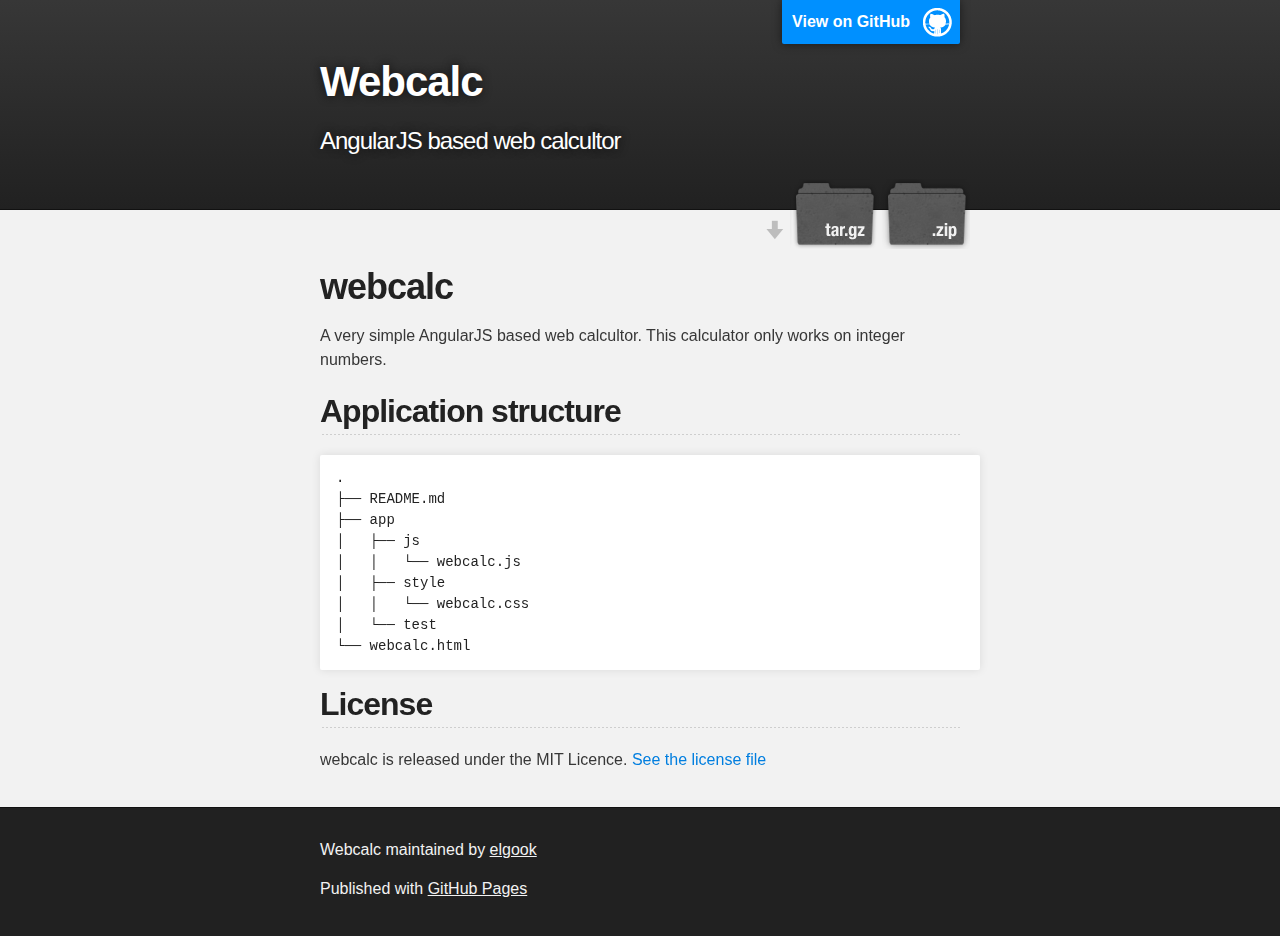
==== index.html @ 7fba64bc "Create gh-pages branch via GitHub" ====
<!DOCTYPE html>
<html>

  <head>
    <meta charset='utf-8'>
    <meta http-equiv="X-UA-Compatible" content="chrome=1">
    <meta name="description" content="Webcalc : AngularJS based web calcultor">

    <link rel="stylesheet" type="text/css" media="screen" href="stylesheets/stylesheet.css">

    <title>Webcalc</title>
  </head>

  <body>

    <!-- HEADER -->
    <div id="header_wrap" class="outer">
        <header class="inner">
          <a id="forkme_banner" href="https://github.com/elgook/webcalc">View on GitHub</a>

          <h1 id="project_title">Webcalc</h1>
          <h2 id="project_tagline">AngularJS based web calcultor</h2>

            <section id="downloads">
              <a class="zip_download_link" href="https://github.com/elgook/webcalc/zipball/master">Download this project as a .zip file</a>
              <a class="tar_download_link" href="https://github.com/elgook/webcalc/tarball/master">Download this project as a tar.gz file</a>
            </section>
        </header>
    </div>

    <!-- MAIN CONTENT -->
    <div id="main_content_wrap" class="outer">
      <section id="main_content" class="inner">
        <h1>
<a id="webcalc" class="anchor" href="#webcalc" aria-hidden="true"><span class="octicon octicon-link"></span></a>webcalc</h1>

<p>A very simple AngularJS based web calcultor. This calculator only works on integer numbers.</p>

<h2>
<a id="application-structure" class="anchor" href="#application-structure" aria-hidden="true"><span class="octicon octicon-link"></span></a>Application structure</h2>

<pre><code>.
├── README.md
├── app
│   ├── js
│   │   └── webcalc.js
│   ├── style
│   │   └── webcalc.css
│   └── test
└── webcalc.html
</code></pre>

<h2>
<a id="license" class="anchor" href="#license" aria-hidden="true"><span class="octicon octicon-link"></span></a>License</h2>

<p>webcalc is released under the MIT Licence. <a href="http://elgook.mit-license.org/">See the license file</a></p>
      </section>
    </div>

    <!-- FOOTER  -->
    <div id="footer_wrap" class="outer">
      <footer class="inner">
        <p class="copyright">Webcalc maintained by <a href="https://github.com/elgook">elgook</a></p>
        <p>Published with <a href="https://pages.github.com">GitHub Pages</a></p>
      </footer>
    </div>

    

  </body>
</html>
---- stylesheets/stylesheet.css ----
/*******************************************************************************
Slate Theme for GitHub Pages
by Jason Costello, @jsncostello
*******************************************************************************/

@import url(pygment_trac.css);

/*******************************************************************************
MeyerWeb Reset
*******************************************************************************/

html, body, div, span, applet, object, iframe,
h1, h2, h3, h4, h5, h6, p, blockquote, pre,
a, abbr, acronym, address, big, cite, code,
del, dfn, em, img, ins, kbd, q, s, samp,
small, strike, strong, sub, sup, tt, var,
b, u, i, center,
dl, dt, dd, ol, ul, li,
fieldset, form, label, legend,
table, caption, tbody, tfoot, thead, tr, th, td,
article, aside, canvas, details, embed,
figure, figcaption, footer, header, hgroup,
menu, nav, output, ruby, section, summary,
time, mark, audio, video {
  margin: 0;
  padding: 0;
  border: 0;
  font: inherit;
  vertical-align: baseline;
}

/* HTML5 display-role reset for older browsers */
article, aside, details, figcaption, figure,
footer, header, hgroup, menu, nav, section {
  display: block;
}

ol, ul {
  list-style: none;
}

table {
  border-collapse: collapse;
  border-spacing: 0;
}

/*******************************************************************************
Theme Styles
*******************************************************************************/

body {
  box-sizing: border-box;
  color:#373737;
  background: #212121;
  font-size: 16px;
  font-family: 'Myriad Pro', Calibri, Helvetica, Arial, sans-serif;
  line-height: 1.5;
  -webkit-font-smoothing: antialiased;
}

h1, h2, h3, h4, h5, h6 {
  margin: 10px 0;
  font-weight: 700;
  color:#222222;
  font-family: 'Lucida Grande', 'Calibri', Helvetica, Arial, sans-serif;
  letter-spacing: -1px;
}

h1 {
  font-size: 36px;
  font-weight: 700;
}

h2 {
  padding-bottom: 10px;
  font-size: 32px;
  background: url('../images/bg_hr.png') repeat-x bottom;
}

h3 {
  font-size: 24px;
}

h4 {
  font-size: 21px;
}

h5 {
  font-size: 18px;
}

h6 {
  font-size: 16px;
}

p {
  margin: 10px 0 15px 0;
}

footer p {
  color: #f2f2f2;
}

a {
  text-decoration: none;
  color: #007edf;
  text-shadow: none;

  transition: color 0.5s ease;
  transition: text-shadow 0.5s ease;
  -webkit-transition: color 0.5s ease;
  -webkit-transition: text-shadow 0.5s ease;
  -moz-transition: color 0.5s ease;
  -moz-transition: text-shadow 0.5s ease;
  -o-transition: color 0.5s ease;
  -o-transition: text-shadow 0.5s ease;
  -ms-transition: color 0.5s ease;
  -ms-transition: text-shadow 0.5s ease;
}

a:hover, a:focus {text-decoration: underline;}

footer a {
  color: #F2F2F2;
  text-decoration: underline;
}

em {
  font-style: italic;
}

strong {
  font-weight: bold;
}

img {
  position: relative;
  margin: 0 auto;
  max-width: 739px;
  padding: 5px;
  margin: 10px 0 10px 0;
  border: 1px solid #ebebeb;

  box-shadow: 0 0 5px #ebebeb;
  -webkit-box-shadow: 0 0 5px #ebebeb;
  -moz-box-shadow: 0 0 5px #ebebeb;
  -o-box-shadow: 0 0 5px #ebebeb;
  -ms-box-shadow: 0 0 5px #ebebeb;
}

p img {
  display: inline;
  margin: 0;
  padding: 0;
  vertical-align: middle;
  text-align: center;
  border: none;
}

pre, code {
  width: 100%;
  color: #222;
  background-color: #fff;

  font-family: Monaco, "Bitstream Vera Sans Mono", "Lucida Console", Terminal, monospace;
  font-size: 14px;

  border-radius: 2px;
  -moz-border-radius: 2px;
  -webkit-border-radius: 2px;
}

pre {
  width: 100%;
  padding: 10px;
  box-shadow: 0 0 10px rgba(0,0,0,.1);
  overflow: auto;
}

code {
  padding: 3px;
  margin: 0 3px;
  box-shadow: 0 0 10px rgba(0,0,0,.1);
}

pre code {
  display: block;
  box-shadow: none;
}

blockquote {
  color: #666;
  margin-bottom: 20px;
  padding: 0 0 0 20px;
  border-left: 3px solid #bbb;
}


ul, ol, dl {
  margin-bottom: 15px
}

ul {
  list-style-position: inside;
  list-style: disc;
  padding-left: 20px;
}

ol {
  list-style-position: inside;
  list-style: decimal;
  padding-left: 20px;
}

dl dt {
  font-weight: bold;
}

dl dd {
  padding-left: 20px;
  font-style: italic;
}

dl p {
  padding-left: 20px;
  font-style: italic;
}

hr {
  height: 1px;
  margin-bottom: 5px;
  border: none;
  background: url('../images/bg_hr.png') repeat-x center;
}

table {
  border: 1px solid #373737;
  margin-bottom: 20px;
  text-align: left;
 }

th {
  font-family: 'Lucida Grande', 'Helvetica Neue', Helvetica, Arial, sans-serif;
  padding: 10px;
  background: #373737;
  color: #fff;
 }

td {
  padding: 10px;
  border: 1px solid #373737;
 }

form {
  background: #f2f2f2;
  padding: 20px;
}

/*******************************************************************************
Full-Width Styles
*******************************************************************************/

.outer {
  width: 100%;
}

.inner {
  position: relative;
  max-width: 640px;
  padding: 20px 10px;
  margin: 0 auto;
}

#forkme_banner {
  display: block;
  position: absolute;
  top:0;
  right: 10px;
  z-index: 10;
  padding: 10px 50px 10px 10px;
  color: #fff;
  background: url('../images/blacktocat.png') #0090ff no-repeat 95% 50%;
  font-weight: 700;
  box-shadow: 0 0 10px rgba(0,0,0,.5);
  border-bottom-left-radius: 2px;
  border-bottom-right-radius: 2px;
}

#header_wrap {
  background: #212121;
  background: -moz-linear-gradient(top, #373737, #212121);
  background: -webkit-linear-gradient(top, #373737, #212121);
  background: -ms-linear-gradient(top, #373737, #212121);
  background: -o-linear-gradient(top, #373737, #212121);
  background: linear-gradient(top, #373737, #212121);
}

#header_wrap .inner {
  padding: 50px 10px 30px 10px;
}

#project_title {
  margin: 0;
  color: #fff;
  font-size: 42px;
  font-weight: 700;
  text-shadow: #111 0px 0px 10px;
}

#project_tagline {
  color: #fff;
  font-size: 24px;
  font-weight: 300;
  background: none;
  text-shadow: #111 0px 0px 10px;
}

#downloads {
  position: absolute;
  width: 210px;
  z-index: 10;
  bottom: -40px;
  right: 0;
  height: 70px;
  background: url('../images/icon_download.png') no-repeat 0% 90%;
}

.zip_download_link {
  display: block;
  float: right;
  width: 90px;
  height:70px;
  text-indent: -5000px;
  overflow: hidden;
  background: url(../images/sprite_download.png) no-repeat bottom left;
}

.tar_download_link {
  display: block;
  float: right;
  width: 90px;
  height:70px;
  text-indent: -5000px;
  overflow: hidden;
  background: url(../images/sprite_download.png) no-repeat bottom right;
  margin-left: 10px;
}

.zip_download_link:hover {
  background: url(../images/sprite_download.png) no-repeat top left;
}

.tar_download_link:hover {
  background: url(../images/sprite_download.png) no-repeat top right;
}

#main_content_wrap {
  background: #f2f2f2;
  border-top: 1px solid #111;
  border-bottom: 1px solid #111;
}

#main_content {
  padding-top: 40px;
}

#footer_wrap {
  background: #212121;
}



/*******************************************************************************
Small Device Styles
*******************************************************************************/

@media screen and (max-width: 480px) {
  body {
    font-size:14px;
  }

  #downloads {
    display: none;
  }

  .inner {
    min-width: 320px;
    max-width: 480px;
  }

  #project_title {
  font-size: 32px;
  }

  h1 {
    font-size: 28px;
  }

  h2 {
    font-size: 24px;
  }

  h3 {
    font-size: 21px;
  }

  h4 {
    font-size: 18px;
  }

  h5 {
    font-size: 14px;
  }

  h6 {
    font-size: 12px;
  }

  code, pre {
    min-width: 320px;
    max-width: 480px;
    font-size: 11px;
  }

}
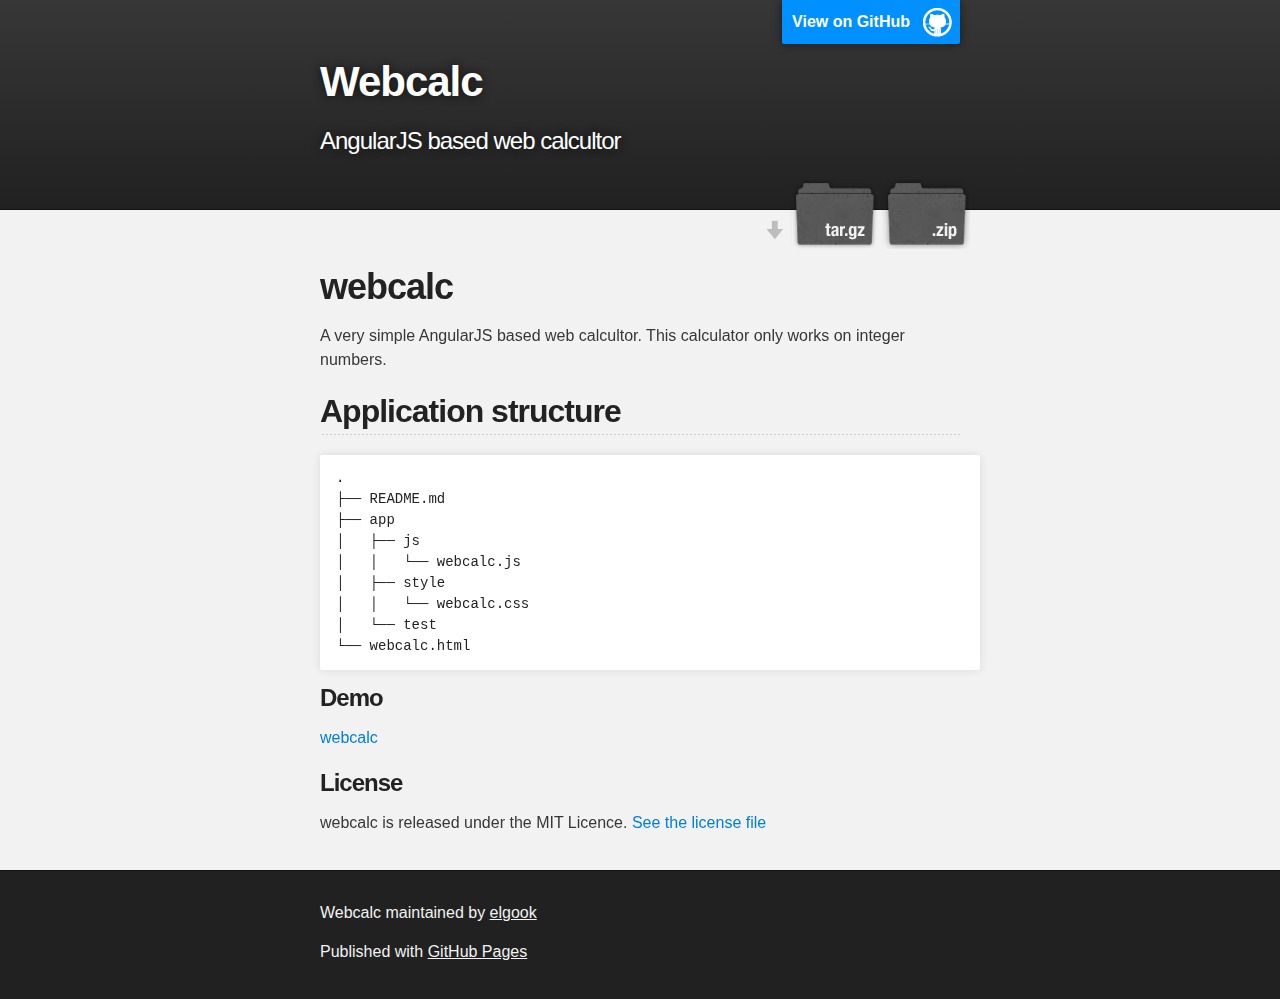
==== commit 4e9f8fc4: "added demo description" ====
--- a/index.html
+++ b/index.html
@@ -50,8 +50,12 @@
 └── webcalc.html
 </code></pre>
 
-<h2>
-<a id="license" class="anchor" href="#license" aria-hidden="true"><span class="octicon octicon-link"></span></a>License</h2>
+<h3> Demo </h3>
+<a href="webcalc.html"> webcalc </a></p>
+
+
+<h3>
+<a id="license" class="anchor" href="#license" aria-hidden="true"><span class="octicon octicon-link"></span></a>License</h3>
 
 <p>webcalc is released under the MIT Licence. <a href="http://elgook.mit-license.org/">See the license file</a></p>
       </section>
@@ -65,7 +69,7 @@
       </footer>
     </div>
 
-    
+
 
   </body>
 </html>
